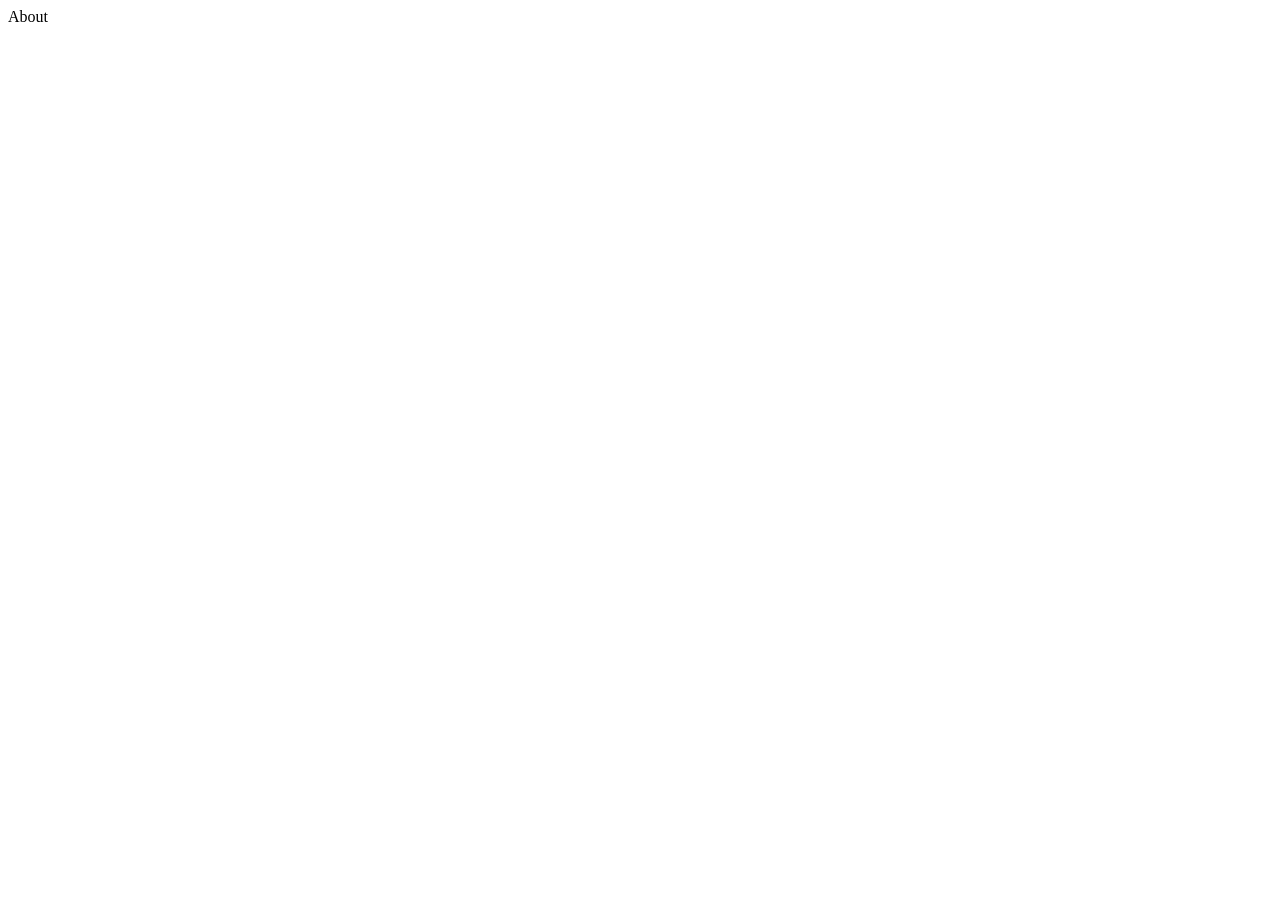
==== pages/about.html @ e563ca90 "Initial commit - Base Structure" ====
<!DOCTYPE html>
<html lang="en">
<head>
    <meta charset="UTF-8">
    <meta name="viewport" content="width=device-width, initial-scale=1.0">
    <title>Document</title>
</head>
<body>
    <div class="container" id="root">About</div>
</body>
</html>
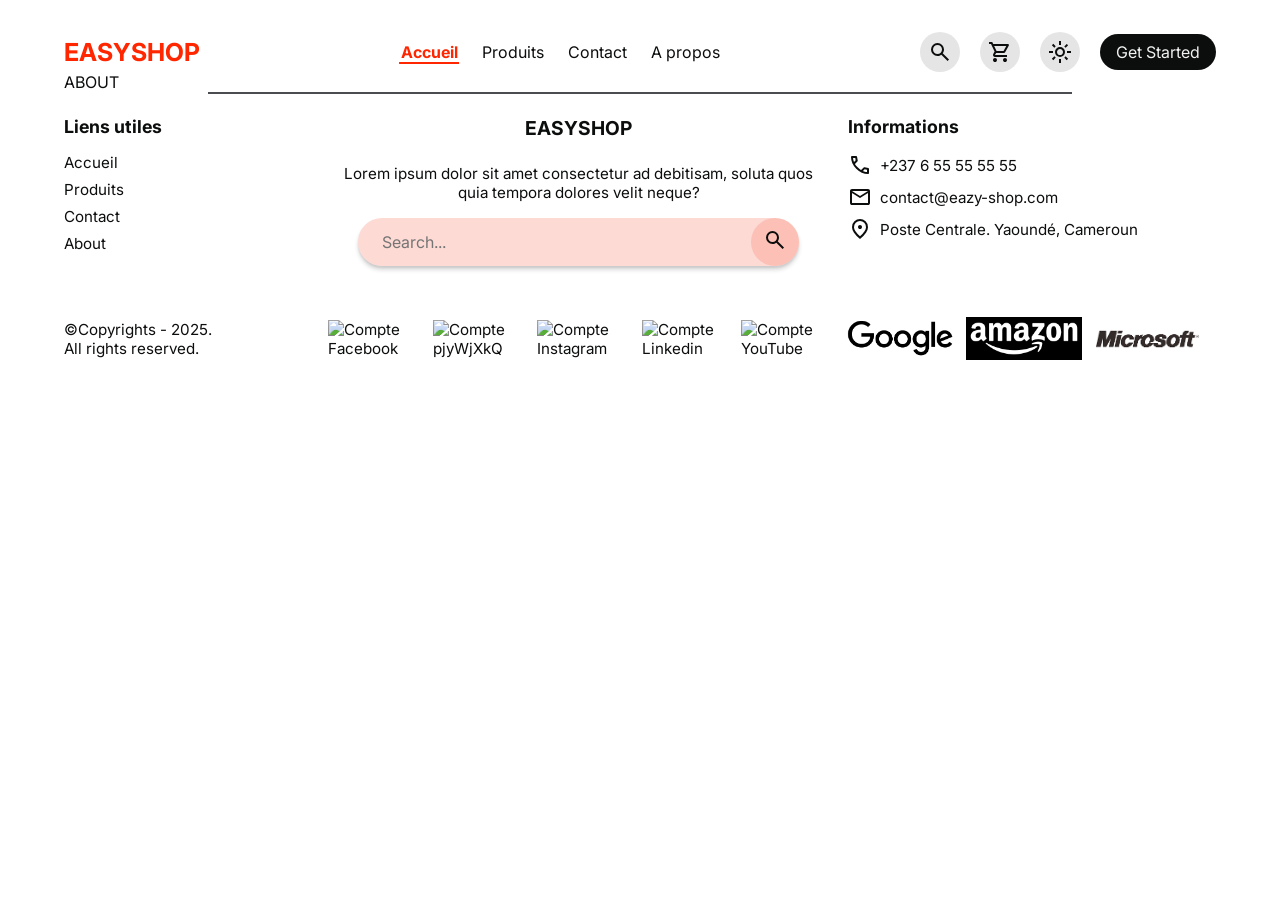
==== commit ac75ebb9: "Header, Footer et Structure générale de base" ====
--- a/pages/about.html
+++ b/pages/about.html
@@ -1,11 +1,122 @@
 <!DOCTYPE html>
-<html lang="en">
+<html lang="fr">
 <head>
     <meta charset="UTF-8">
     <meta name="viewport" content="width=device-width, initial-scale=1.0">
-    <title>Document</title>
+    <link rel="stylesheet" href="../normalize-perso.css">
+    <link rel="stylesheet" href="../base.css">
+    <title>EASYSHOP</title>
 </head>
 <body>
-    <div class="container" id="root">About</div>
+    <div class="container" id="root">
+        <header>
+            <div class="logo-box">EASYSHOP</div>
+            <div class="menu-box">
+                <nav>
+                    <a href="../index.html" class="link-active">Accueil</a>
+                    <a href="products.html">Produits</a>
+                    <a href="contact.html">Contact</a>
+                    <a href="#">A propos</a>
+                </nav>
+            </div>
+            <div class="options-box">
+                <button type="button" class="btn-search">
+                    <svg xmlns="http://www.w3.org/2000/svg" height="24px" viewBox="0 -960 960 960" width="24px" fill="currentColor">
+                        <path d="M784-120 532-372q-30 24-69 38t-83 14q-109 0-184.5-75.5T120-580q0-109 75.5-184.5T380-840q109 0 184.5 75.5T640-580q0 44-14 83t-38 69l252 252-56 56ZM380-400q75 0 127.5-52.5T560-580q0-75-52.5-127.5T380-760q-75 0-127.5 52.5T200-580q0 75 52.5 127.5T380-400Z"/>
+                    </svg>
+                </button>
+                <button type="button" class="btn-cart">
+                    <svg xmlns="http://www.w3.org/2000/svg" height="24px" viewBox="0 -960 960 960" width="24px" fill="currentColor">
+                        <path d="M280-80q-33 0-56.5-23.5T200-160q0-33 23.5-56.5T280-240q33 0 56.5 23.5T360-160q0 33-23.5 56.5T280-80Zm400 0q-33 0-56.5-23.5T600-160q0-33 23.5-56.5T680-240q33 0 56.5 23.5T760-160q0 33-23.5 56.5T680-80ZM246-720l96 200h280l110-200H246Zm-38-80h590q23 0 35 20.5t1 41.5L692-482q-11 20-29.5 31T622-440H324l-44 80h480v80H280q-45 0-68-39.5t-2-78.5l54-98-144-304H40v-80h130l38 80Zm134 280h280-280Z"/>
+                    </svg>
+                </button>
+                <button type="button" class="btn-theme">
+                    <svg xmlns="http://www.w3.org/2000/svg" height="24px" viewBox="0 -960 960 960" width="24px" fill="currentColor">
+                        <path d="M480-360q50 0 85-35t35-85q0-50-35-85t-85-35q-50 0-85 35t-35 85q0 50 35 85t85 35Zm0 80q-83 0-141.5-58.5T280-480q0-83 58.5-141.5T480-680q83 0 141.5 58.5T680-480q0 83-58.5 141.5T480-280ZM200-440H40v-80h160v80Zm720 0H760v-80h160v80ZM440-760v-160h80v160h-80Zm0 720v-160h80v160h-80ZM256-650l-101-97 57-59 96 100-52 56Zm492 496-97-101 53-55 101 97-57 59Zm-98-550 97-101 59 57-100 96-56-52ZM154-212l101-97 55 53-97 101-59-57Zm326-268Z"/>
+                    </svg>
+                </button>
+                <button type="button" class="btn-get-started">
+                    Get Started
+                </button>
+            </div>
+        </header>
+
+        <main>
+            ABOUT
+        </main>
+
+        <footer>
+            <div class="first-box">
+                <div class="links-box">
+                    <h3>Liens utiles</h3>
+                    <a href="../index.html">Accueil</a>
+                    <a href="products.html">Produits</a>
+                    <a href="contact.html">Contact</a>
+                    <a href="#">About</a>
+                </div>
+                <div class="nav-box">
+                    <h3>EASYSHOP</h3>
+                    <p>
+                        Lorem ipsum dolor sit amet consectetur ad debitisam, 
+                        soluta quos quia tempora dolores velit neque?
+                    </p>
+                    <div class="footer-search-box">
+                        <input type="text" name="footer-search" id="footer-search" placeholder="Search...">
+                        <button type="button" class="btn-search-footer">
+                            <svg xmlns="http://www.w3.org/2000/svg" height="24px" viewBox="0 -960 960 960" width="24px" fill="currentColor">
+                                <path d="M784-120 532-372q-30 24-69 38t-83 14q-109 0-184.5-75.5T120-580q0-109 75.5-184.5T380-840q109 0 184.5 75.5T640-580q0 44-14 83t-38 69l252 252-56 56ZM380-400q75 0 127.5-52.5T560-580q0-75-52.5-127.5T380-760q-75 0-127.5 52.5T200-580q0 75 52.5 127.5T380-400Z"/>
+                            </svg>
+                        </button>
+                    </div>
+                </div>
+                <div class="info-box">
+                    <h3>Informations</h3>
+                    <span>
+                        <svg xmlns="http://www.w3.org/2000/svg" height="24px" viewBox="0 -960 960 960" width="24px" fill="currentColor">
+                            <path d="M798-120q-125 0-247-54.5T329-329Q229-429 174.5-551T120-798q0-18 12-30t30-12h162q14 0 25 9.5t13 22.5l26 140q2 16-1 27t-11 19l-97 98q20 37 47.5 71.5T387-386q31 31 65 57.5t72 48.5l94-94q9-9 23.5-13.5T670-390l138 28q14 4 23 14.5t9 23.5v162q0 18-12 30t-30 12ZM241-600l66-66-17-94h-89q5 41 14 81t26 79Zm358 358q39 17 79.5 27t81.5 13v-88l-94-19-67 67ZM241-600Zm358 358Z"/>
+                        </svg>
+                        +237 6 55 55 55 55
+                    </span>
+                    <span>
+                        <svg xmlns="http://www.w3.org/2000/svg" height="24px" viewBox="0 -960 960 960" width="24px" fill="currentColor">
+                            <path d="M160-160q-33 0-56.5-23.5T80-240v-480q0-33 23.5-56.5T160-800h640q33 0 56.5 23.5T880-720v480q0 33-23.5 56.5T800-160H160Zm320-280L160-640v400h640v-400L480-440Zm0-80 320-200H160l320 200ZM160-640v-80 480-400Z"/>
+                        </svg>
+                        contact@eazy-shop.com
+                    </span>
+                    <span>
+                        <svg xmlns="http://www.w3.org/2000/svg" height="24px" viewBox="0 -960 960 960" width="24px" fill="currentColor">
+                            <path d="M480-480q33 0 56.5-23.5T560-560q0-33-23.5-56.5T480-640q-33 0-56.5 23.5T400-560q0 33 23.5 56.5T480-480Zm0 294q122-112 181-203.5T720-552q0-109-69.5-178.5T480-800q-101 0-170.5 69.5T240-552q0 71 59 162.5T480-186Zm0 106Q319-217 239.5-334.5T160-552q0-150 96.5-239T480-880q127 0 223.5 89T800-552q0 100-79.5 217.5T480-80Zm0-480Z"/>
+                        </svg>
+                        Poste Centrale. Yaoundé, Cameroun
+                    </span>
+                </div>
+            </div>
+            <div class="second-box">
+                <div class="copyrights-box">©Copyrights - 2025.<br>All rights reserved.</div>
+                <div class="social-box">
+                    <a href="#">
+                        <img src="https://i.ibb.co/pjyWjXkQ/facebook.png" alt="Compte Facebook">
+                    </a>
+                    <a href="#">
+                        <img src="https://i.ibb.co/YvWQCBZ/x.png" alt="Compte pjyWjXkQ">
+                    </a>
+                    <a href="#">
+                        <img src="https://i.ibb.co/wr3ZncF0/instagram.png" alt="Compte Instagram">
+                    </a>
+                    <a href="#">
+                        <img src="https://i.ibb.co/spYXHMR9/linkedin.png" alt="Compte Linkedin">
+                    </a>
+                    <a href="#">
+                        <img src="https://i.ibb.co/d04Tb6bP/youtube.png" alt="Compte YouTube">
+                    </a>
+                </div>
+                <div class="sponsors-box">
+                    <img src="../images/google.png" alt="Sponsor Google">
+                    <img src="../images/amazon.png" alt="Sponsor Amazon">
+                    <img src="../images/microsoft.png" alt="Sponsor Microsoft">
+                </div>
+            </div>
+        </footer>
+    </div>
 </body>
 </html>
--- a/base.css
+++ b/base.css
@@ -0,0 +1,200 @@
+:root {
+    --accent: rgb(255, 38, 0);
+    --highlight: rgb(255, 38, 0, 0.3);
+    --highlight-light: rgba(247, 132, 112, 0.3);
+}
+body {
+    background-color: var(--bg-light);
+}
+
+.container{
+    padding: 2rem 4rem;
+}
+
+header{
+    display: flex;
+    align-items: center;
+    justify-content: space-between;
+}
+header .logo-box{
+    font-weight: bold;
+    font-size: 1.55rem;
+    color: var(--accent);
+}
+header .menu-box nav{
+    display: flex;
+    align-items: center;
+    justify-content: center;
+    gap: 1.5rem;
+}
+header .menu-box nav .link-active{
+    color: var(--accent);
+    font-weight: bold;
+    position: relative;
+}
+header .menu-box nav .link-active:hover{
+    text-decoration: none;
+}
+header .menu-box nav a:hover{
+    color: var(--accent);
+    text-decoration: underline;
+}
+header .menu-box nav .link-active::after{
+    content: '';
+    position: absolute;
+    bottom: -2px;
+    left: 50%;
+    width: 105%;
+    height: 2px;
+    background-color: var(--accent);
+    transform: translateX(-50%);
+}
+header .options-box{
+    display: flex;
+    align-items: center;
+    justify-content: center;
+    gap: 1.25rem;
+}
+header .options-box button{
+    padding: 0.5rem 0.5rem;
+    background-color: var(--bg-dark);
+    border-radius: 50%;
+    display: flex;
+    align-items: center;
+    justify-content: center;
+}
+header .options-box button:hover{
+    background-color: var(--highlight);
+}
+header .options-box .btn-get-started{
+    background-color: var(--text);
+    color: var(--bg);
+    border-radius: 2rem;
+    padding: 0.5rem 1rem;
+}
+header .options-box .btn-get-started:hover{
+    background-color: var(--highlight);
+    color: var(--text);
+}
+
+
+footer {
+    display: flex;
+    flex-direction: column;
+    gap: 2rem;
+    font-size: 0.95rem;
+    position: relative;
+    padding-top: 1.5rem;
+}
+footer::before{
+    content: '';
+    height: 2px;
+    width: 75%;
+    background-color: var(--text-muted);
+    position: absolute;
+    top: 0;
+    left: 50%;
+    transform: translateX(-50%);
+}
+footer h3 {
+    margin-bottom: 0.5rem;
+}
+footer .first-box {
+    display: flex;
+    align-items: start;
+    justify-content: center;
+    gap: 1.5rem;
+}
+footer .first-box > div{
+    flex: 1;
+}
+footer .first-box .nav-box{
+    flex: 2;
+    display: flex;
+    align-items: center;
+    justify-content: start;
+    flex-direction: column;
+    gap: 1rem;
+}
+footer .first-box .info-box{
+    flex: 1.5;
+}
+footer .first-box .nav-box h3{
+    text-align: center;
+    font-size: 1.2rem;
+}
+footer .first-box .nav-box p{
+    text-align: center;
+}
+footer .links-box, footer .info-box{
+    display: flex;
+    align-items: start;
+    justify-content: start;
+    flex-direction: column;
+    gap: 0.5rem;
+}
+footer .info-box span{
+    display: flex;
+    align-items: center;
+    justify-content: start;
+    gap: 0.5rem;
+}
+footer .links-box a:hover{
+    text-decoration: underline;
+}
+
+.footer-search-box {
+    display: flex;
+    align-items: center;
+    justify-content: start;
+    padding-left: 1.5rem;
+    background-color: var(--highlight-light);
+    box-shadow: var(--shadow);
+    width: 90%;
+    border-radius: 2rem;
+    height: 3rem;
+}
+.footer-search-box input{
+    flex: 1;
+    font-size: 1rem;
+}
+.footer-search-box button{
+    border-radius: 50%;
+    width: 3rem;
+    height: 100%;
+}
+
+footer .second-box {
+    display: flex;
+    align-items: center;
+    justify-content: space-between;
+}
+footer .second-box .copyrights-box{
+    flex: 1;
+}
+footer .second-box .social-box{
+    flex: 2;
+    display: flex;
+    align-items: center;
+    justify-content: center;
+}
+footer .second-box .sponsors-box{
+    flex: 1.5;
+    display: flex;
+    align-items: center;
+    justify-content: center;
+    gap: 0.5rem;
+}
+footer .social-box img {
+    width: 1.5rem;
+    height: 1.5rem;
+    margin: 0 0.5rem;
+}
+footer .sponsors-box {
+    display: flex;
+    gap: 0.5rem;
+}
+footer .sponsors-box img {
+    width: 30%;
+    height: auto;
+}
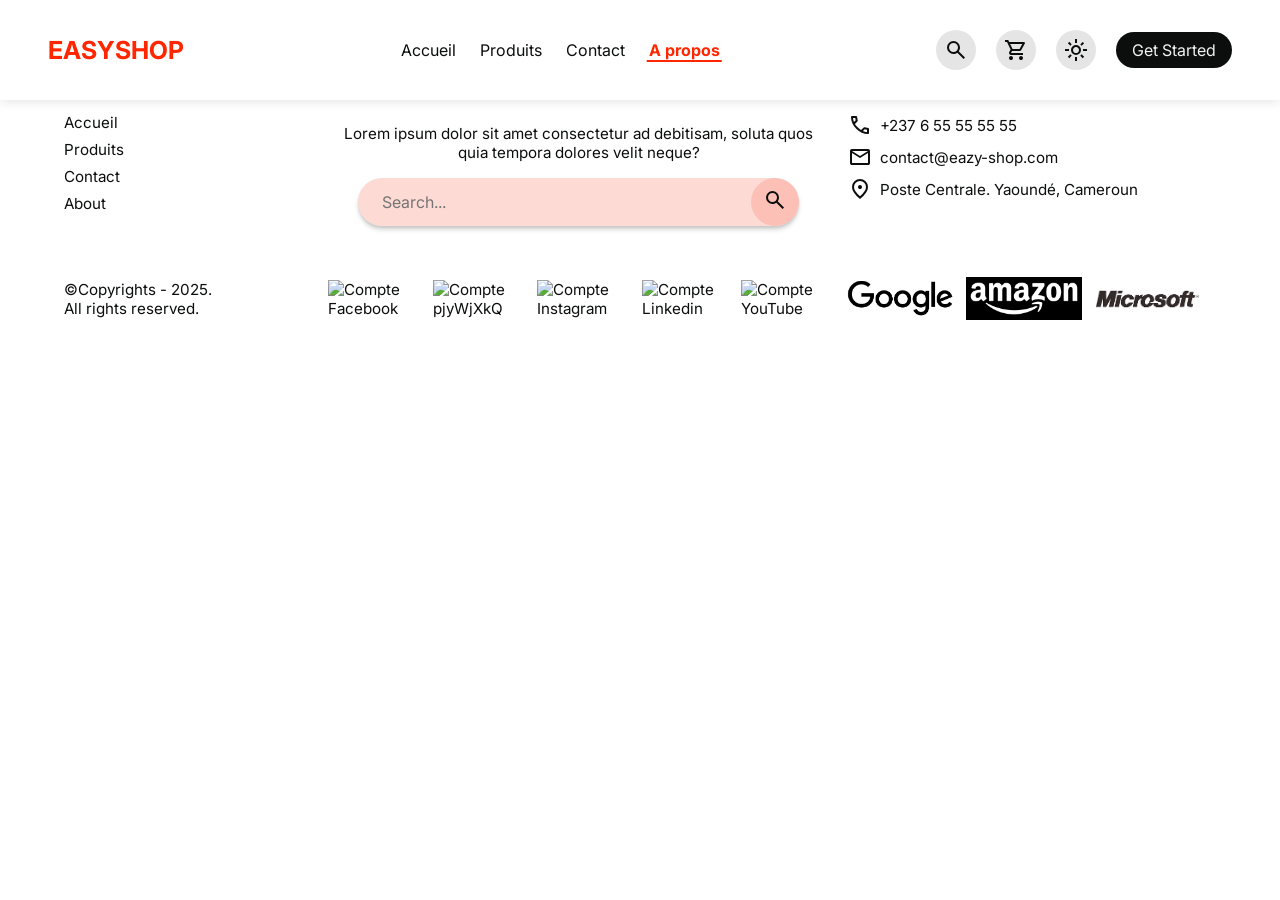
==== commit 3a0e1d1b: "Correction du header fixe dans base.css" ====
--- a/pages/about.html
+++ b/pages/about.html
@@ -13,10 +13,10 @@
             <div class="logo-box">EASYSHOP</div>
             <div class="menu-box">
                 <nav>
-                    <a href="../index.html" class="link-active">Accueil</a>
+                    <a href="../index.html">Accueil</a>
                     <a href="products.html">Produits</a>
                     <a href="contact.html">Contact</a>
-                    <a href="#">A propos</a>
+                    <a href="#" class="link-active">A propos</a>
                 </nav>
             </div>
             <div class="options-box">
--- a/base.css
+++ b/base.css
@@ -10,11 +10,61 @@
 .container{
     padding: 2rem 4rem;
 }
-
-header{
+/* ----- HEADER FIXE ----- */
+header {
+    position: fixed; /* ✅ fixe le header en haut */
+    top: 0;
+    left: 0;
+    width: 100%;
+    height: 100px;
+    background-color: white;
+    z-index: 1000;
     display: flex;
     align-items: center;
     justify-content: space-between;
+    padding: 0 3rem;
+    box-shadow: 0 2px 10px rgba(0, 0, 0, 0.1);
+}
+
+/* Logo */
+.logo {
+    font-size: 1.8rem;
+    font-weight: 700;
+    color: var(--accent);
+}
+
+/* Navigation */
+.nav-links {
+    display: flex;
+    align-items: center;
+    gap: 2rem;
+}
+
+.nav-links a {
+    text-decoration: none;
+    font-size: 1rem;
+    color: #333;
+    transition: color 0.3s;
+}
+
+.nav-links a:hover {
+    color: var(--accent);
+}
+
+/* Bouton “Get Started” */
+.get-started-btn {
+    background-color: var(--accent);
+    color: white;
+    border: none;
+    padding: 0.6rem 1.5rem;
+    border-radius: 2rem;
+    cursor: pointer;
+    font-weight: 600;
+    transition: background-color 0.3s;
+}
+
+.get-started-btn:hover {
+    background-color: rgba(255, 38, 0, 0.8);
 }
 header .logo-box{
     font-weight: bold;
@@ -122,6 +172,7 @@
 footer .first-box .nav-box h3{
     text-align: center;
     font-size: 1.2rem;
+    color: var(--accent);
 }
 footer .first-box .nav-box p{
     text-align: center;
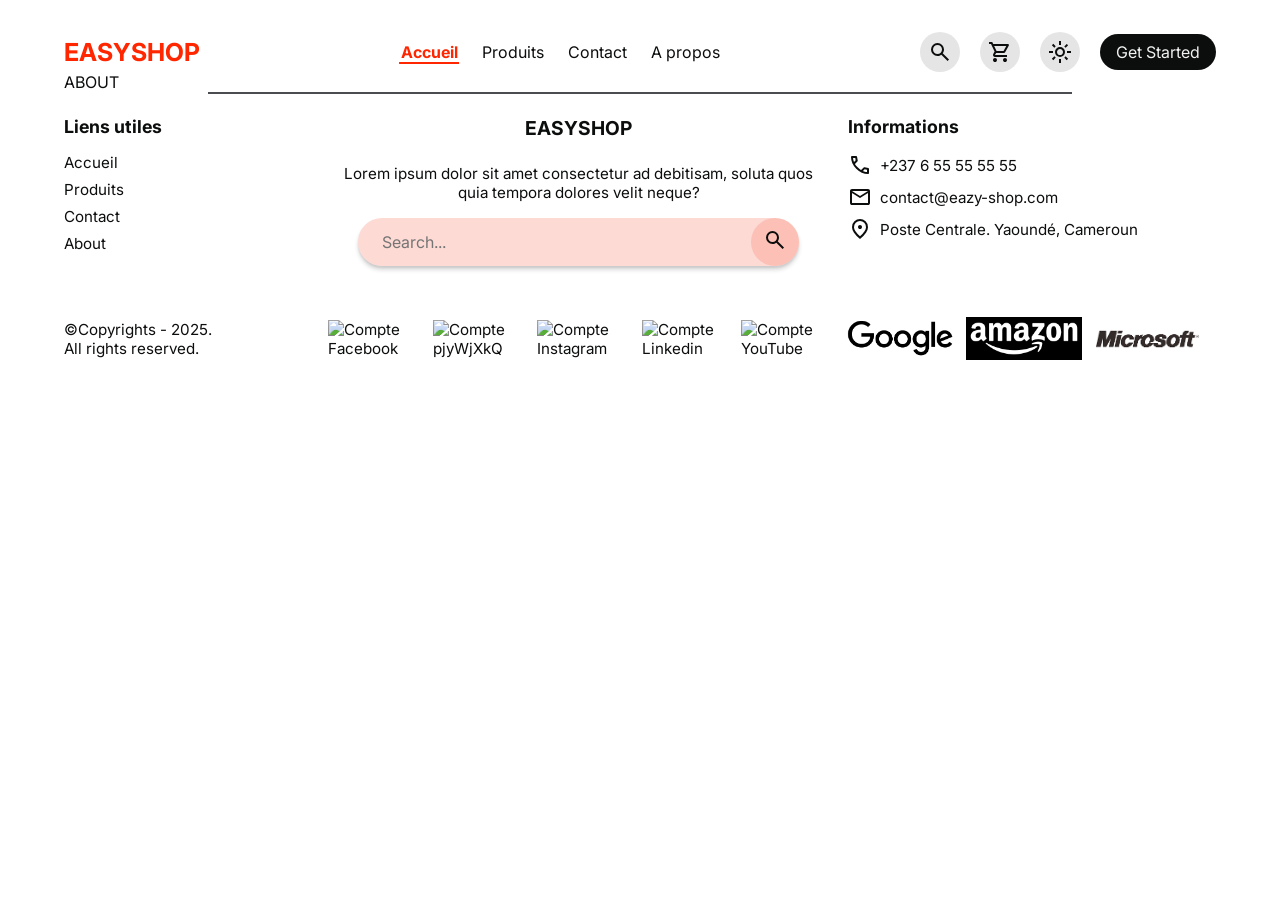
==== commit 9833b0ef: "Merge ebb82c452947c2db07d7eb95fd42f83dd3d5e257 into 24c739f6bd7a9b0962002b3cd883289ebd8552bc" ====
--- a/pages/about.html
+++ b/pages/about.html
@@ -13,10 +13,10 @@
             <div class="logo-box">EASYSHOP</div>
             <div class="menu-box">
                 <nav>
-                    <a href="../index.html">Accueil</a>
+                    <a href="../index.html" class="link-active">Accueil</a>
                     <a href="products.html">Produits</a>
                     <a href="contact.html">Contact</a>
-                    <a href="#" class="link-active">A propos</a>
+                    <a href="#">A propos</a>
                 </nav>
             </div>
             <div class="options-box">
--- a/base.css
+++ b/base.css
@@ -10,61 +10,11 @@
 .container{
     padding: 2rem 4rem;
 }
-/* ----- HEADER FIXE ----- */
-header {
-    position: fixed; /* ✅ fixe le header en haut */
-    top: 0;
-    left: 0;
-    width: 100%;
-    height: 100px;
-    background-color: white;
-    z-index: 1000;
+
+header{
     display: flex;
     align-items: center;
     justify-content: space-between;
-    padding: 0 3rem;
-    box-shadow: 0 2px 10px rgba(0, 0, 0, 0.1);
-}
-
-/* Logo */
-.logo {
-    font-size: 1.8rem;
-    font-weight: 700;
-    color: var(--accent);
-}
-
-/* Navigation */
-.nav-links {
-    display: flex;
-    align-items: center;
-    gap: 2rem;
-}
-
-.nav-links a {
-    text-decoration: none;
-    font-size: 1rem;
-    color: #333;
-    transition: color 0.3s;
-}
-
-.nav-links a:hover {
-    color: var(--accent);
-}
-
-/* Bouton “Get Started” */
-.get-started-btn {
-    background-color: var(--accent);
-    color: white;
-    border: none;
-    padding: 0.6rem 1.5rem;
-    border-radius: 2rem;
-    cursor: pointer;
-    font-weight: 600;
-    transition: background-color 0.3s;
-}
-
-.get-started-btn:hover {
-    background-color: rgba(255, 38, 0, 0.8);
 }
 header .logo-box{
     font-weight: bold;
@@ -172,7 +122,6 @@
 footer .first-box .nav-box h3{
     text-align: center;
     font-size: 1.2rem;
-    color: var(--accent);
 }
 footer .first-box .nav-box p{
     text-align: center;
